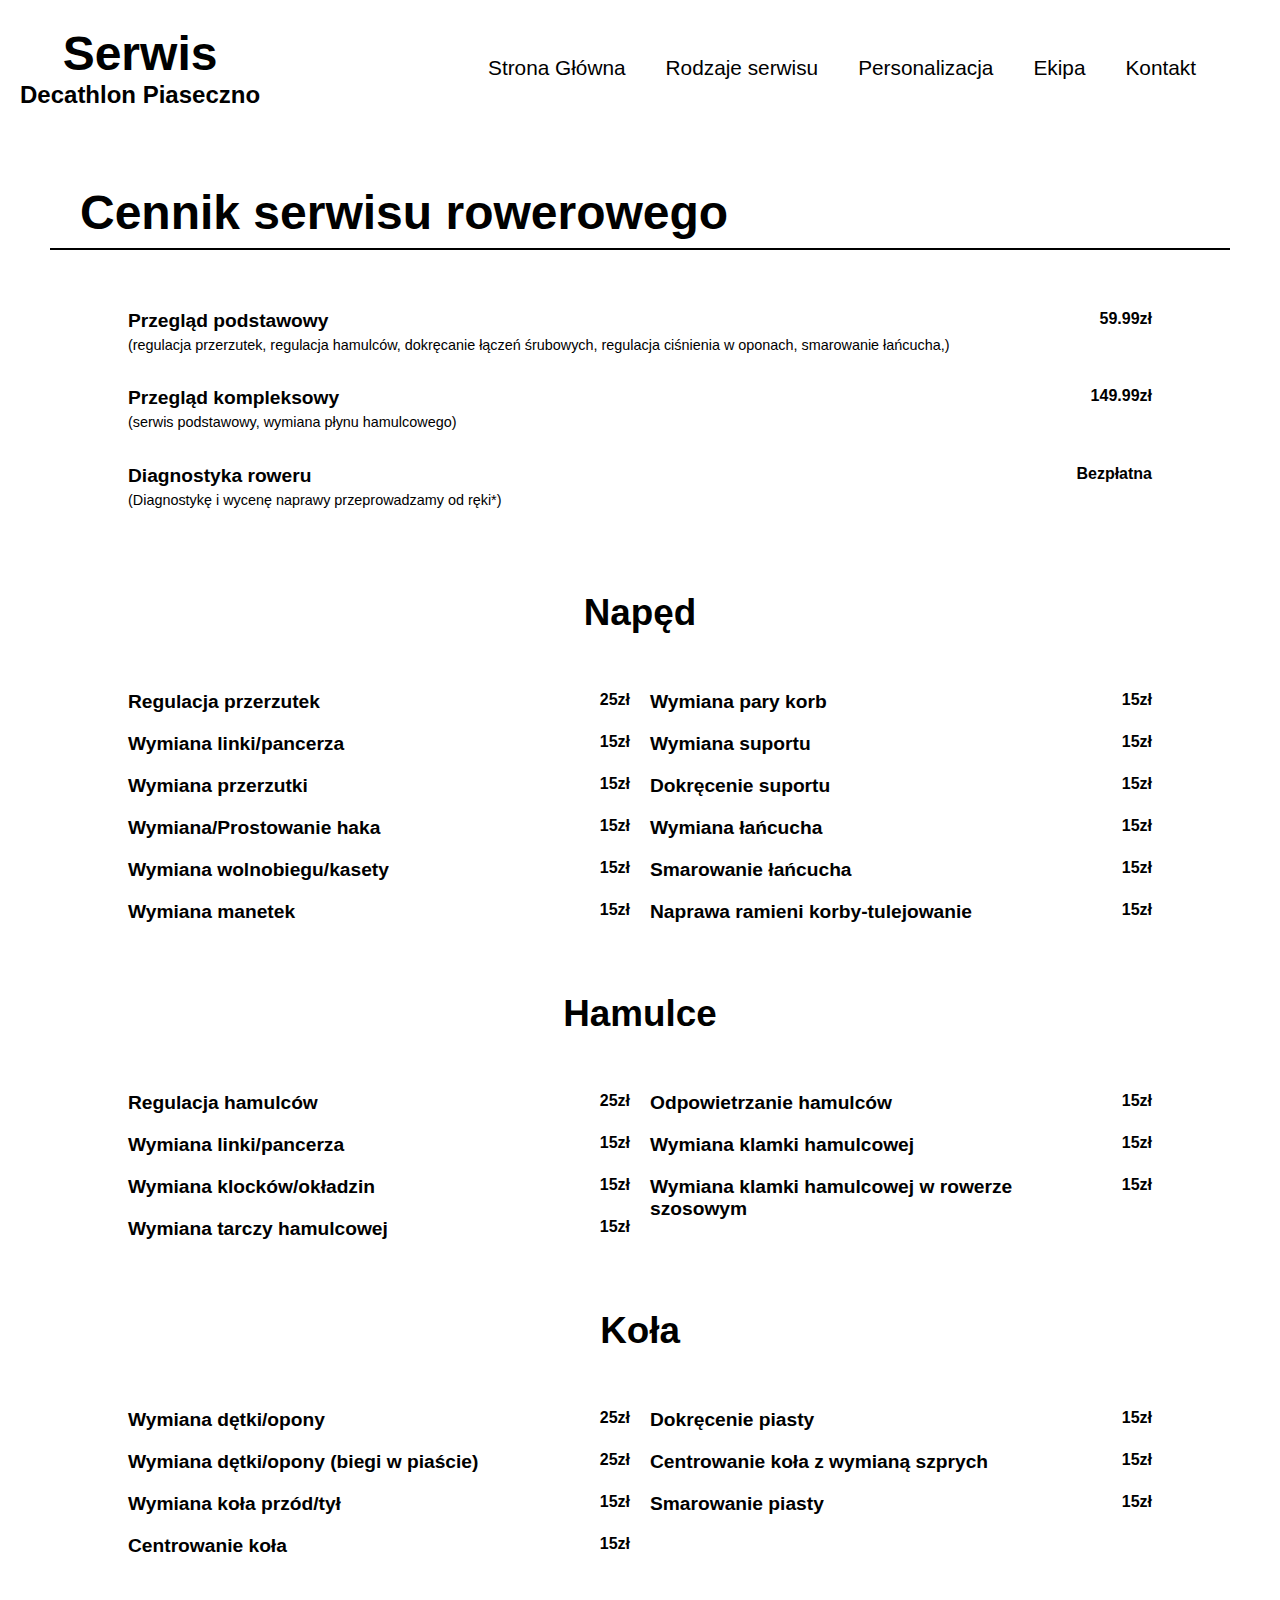
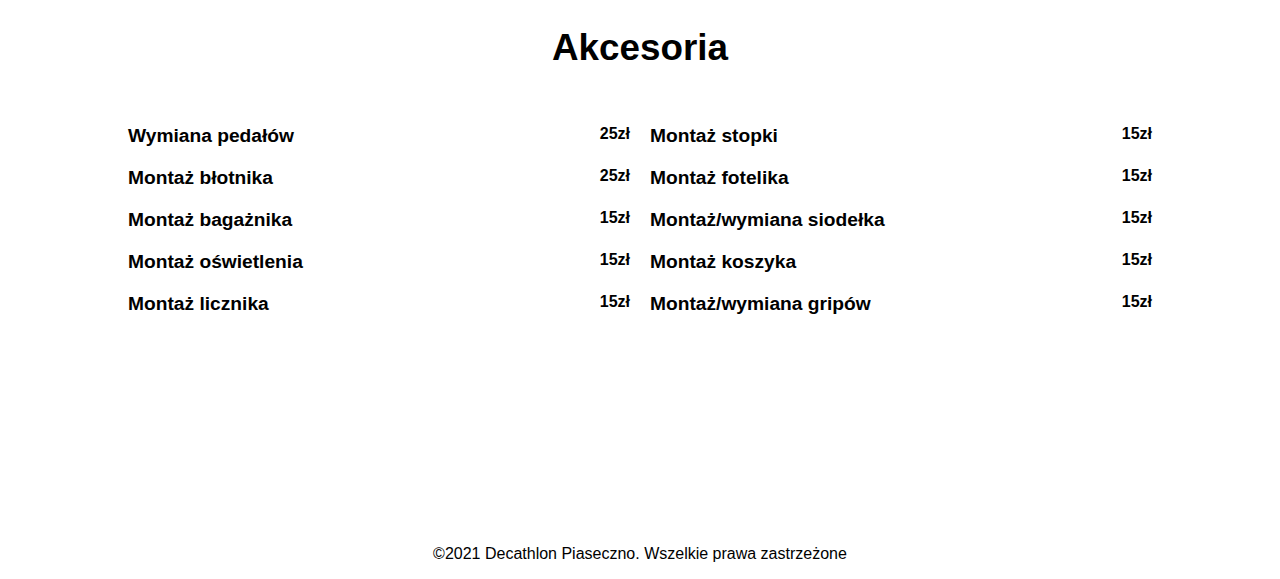
==== bikes.html @ 0e62ce03 "added link for main site in navigation" ====
<!DOCTYPE html>
<html lang="pl">

<head>
    <meta charset="UTF-8">
    <meta http-equiv="X-UA-Compatible" content="IE=edge">
    <meta name="viewport" content="width=device-width, initial-scale=1.0">
    <link rel="stylesheet" href="style/header.css">
    <link rel="stylesheet" href="style/price.css">
    <link rel="stylesheet" href="style/main.css">
    <link rel="stylesheet" href="style/footer.css">
    <script defer src="js/main.js"></script>

    <title>Serwis rowerowy</title>
</head>

<body>
    <main>
        <header class="header">
            <h1 class="header__title">
                <a class="title__link" href="index.html">
                    <span class="title__span">Serwis</span>
                    <span class="title__name">Decathlon Piaseczno</span>
                </a>
            </h1>
            <nav class="header__navigation">
                <ul class="navigation__list">
                    <li class="navigation__item">
                        <a class="navigation__itemLink" href="index.html">Strona Główna</a>
                    </li>
                    <li class="navigation__item">
                        <a class="navigation__itemLink navigation__itemLink--special" href="#">Rodzaje serwisu
                        </a>
                        <ul class="navigation__subcategories">
                            <li class="subcategories__item">
                                <a class="subcategories__item--link" href="bikes.html">rowery</a>
                            </li>
                            <li class="subcategories__item">
                                <a class="subcategories__item--link" href="#">hulajnogi</a>
                            </li>
                            <li class="subcategories__item">
                                <a class="subcategories__item--link" href="#">rakiety</a>
                            </li>
                            <li class="subcategories__item">
                                <a class="subcategories__item--link" href="#">turystyka</a>
                            </li>
                            <li class="subcategories__item">
                                <a class="subcategories__item--link" href="#">zima</a>
                            </li>
                        </ul>
                    </li>
                    <li class="navigation__item">
                        <a class="navigation__itemLink" href="#">Personalizacja</a>
                    </li>
                    <li class="navigation__item">
                        <a class="navigation__itemLink" href="#">Ekipa</a>
                    </li>
                    <li class="navigation__item">
                        <a class="navigation__itemLink" href="#contact">Kontakt</a>
                    </li>
                </ul>
            </nav>
        </header>
        <h2 class="prices__title">Cennik serwisu rowerowego</h2>
        <section class="prices">
            <div class="prices__category">
                <div class="prices__itemBox">
                    <p class="prices__item">Przegląd podstawowy </p>
                    <p class="prices__itemPrice">59.99zł</p>
                </div>
                <p class="prices__itemDescription">(regulacja przerzutek, regulacja hamulców, dokręcanie łączeń
                    śrubowych, regulacja ciśnienia w oponach, smarowanie łańcucha,)</p>
                <div class="prices__itemBox">
                    <p class="prices__item">Przegląd kompleksowy </p>
                    <p class="prices__itemPrice">149.99zł</p>
                </div>
                <p class="prices__itemDescription">(serwis podstawowy, wymiana płynu hamulcowego)</p>
                <div class="prices__itemBox">
                    <p class="prices__item">Diagnostyka roweru </p>
                    <p class="prices__itemPrice">Bezpłatna</p>
                </div>
                <p class="prices__itemDescription">(Diagnostykę i wycenę naprawy przeprowadzamy od ręki*)</p>
            </div>
            <div class="prices__category">
                <h3 class="prices__categoryTitle">Napęd</h3>
                <article class="prices__box prices__drive">
                    <div class="prices__driveLeft">
                        <div class="prices__itemBox">
                            <p class="prices__item">Regulacja przerzutek</p>
                            <p class="prices__itemPrice">25zł</p>
                        </div>
                        <div class="prices__itemBox">
                            <p class="prices__item">Wymiana linki/pancerza </p>
                            <p class="prices__itemPrice">15zł</p>
                        </div>
                        <div class="prices__itemBox">
                            <p class="prices__item">Wymiana przerzutki </p>
                            <p class="prices__itemPrice">15zł</p>
                        </div>
                        <div class="prices__itemBox">
                            <p class="prices__item">Wymiana/Prostowanie haka </p>
                            <p class="prices__itemPrice">15zł</p>
                        </div>
                        <div class="prices__itemBox">
                            <p class="prices__item">Wymiana wolnobiegu/kasety </p>
                            <p class="prices__itemPrice">15zł</p>
                        </div>
                        <div class="prices__itemBox">
                            <p class="prices__item">Wymiana manetek </p>
                            <p class="prices__itemPrice">15zł</p>
                        </div>
                    </div>

                    <div class="prices__driveLeft">
                        <div class="prices__itemBox">
                            <p class="prices__item">Wymiana pary korb </p>
                            <p class="prices__itemPrice">15zł</p>
                        </div>
                        <div class="prices__itemBox">
                            <p class="prices__item">Wymiana suportu </p>
                            <p class="prices__itemPrice">15zł</p>
                        </div>
                        <div class="prices__itemBox">
                            <p class="prices__item">Dokręcenie suportu </p>
                            <p class="prices__itemPrice">15zł</p>
                        </div>
                        <div class="prices__itemBox">
                            <p class="prices__item">Wymiana łańcucha </p>
                            <p class="prices__itemPrice">15zł</p>
                        </div>
                        <div class="prices__itemBox">
                            <p class="prices__item">Smarowanie łańcucha </p>
                            <p class="prices__itemPrice">15zł</p>
                        </div>
                        <div class="prices__itemBox">
                            <p class="prices__item">Naprawa ramieni korby-tulejowanie
                            </p>
                            <p class="prices__itemPrice">15zł</p>
                        </div>
                    </div>
                </article>
            </div>
            <div class="prices__category">
                <h3 class="prices__categoryTitle">Hamulce</h3>
                <article class="prices__box prices__brakes">
                    <div class="prices__driveLeft">
                        <div class="prices__itemBox">
                            <p class="prices__item">Regulacja hamulców</p>
                            <p class="prices__itemPrice">25zł</p>
                        </div>
                        <div class="prices__itemBox">
                            <p class="prices__item">Wymiana linki/pancerza </p>
                            <p class="prices__itemPrice">15zł</p>
                        </div>
                        <div class="prices__itemBox">
                            <p class="prices__item">Wymiana klocków/okładzin </p>
                            <p class="prices__itemPrice">15zł</p>
                        </div>
                        <div class="prices__itemBox">
                            <p class="prices__item">Wymiana tarczy hamulcowej </p>
                            <p class="prices__itemPrice">15zł</p>
                        </div>
                    </div>
                    <div class="prices__driveLeft">
                        <div class="prices__itemBox">
                            <p class="prices__item">Odpowietrzanie hamulców </p>
                            <p class="prices__itemPrice">15zł</p>
                        </div>
                        <div class="prices__itemBox">
                            <p class="prices__item">Wymiana klamki hamulcowej </p>
                            <p class="prices__itemPrice">15zł</p>
                        </div>
                        <div class="prices__itemBox">
                            <p class="prices__item">Wymiana klamki hamulcowej w rowerze szosowym </p>
                            <p class="prices__itemPrice">15zł</p>
                        </div>

                    </div>
                </article>
            </div>
            <div class="prices__category">
                <h3 class="prices__categoryTitle">Koła</h3>
                <article class="prices__box prices__wheels">
                    <div class="prices__driveLeft">
                        <div class="prices__itemBox">
                            <p class="prices__item">Wymiana dętki/opony</p>
                            <p class="prices__itemPrice">25zł</p>
                        </div>
                        <div class="prices__itemBox">
                            <p class="prices__item">Wymiana dętki/opony (biegi w piaście)</p>
                            <p class="prices__itemPrice">25zł</p>
                        </div>
                        <div class="prices__itemBox">
                            <p class="prices__item">Wymiana koła przód/tył </p>
                            <p class="prices__itemPrice">15zł</p>
                        </div>
                        <div class="prices__itemBox">
                            <p class="prices__item">Centrowanie koła </p>
                            <p class="prices__itemPrice">15zł</p>
                        </div>
                    </div>

                    <div class="prices__driveLeft">
                        <div class="prices__itemBox">
                            <p class="prices__item">Dokręcenie piasty </p>
                            <p class="prices__itemPrice">15zł</p>
                        </div>
                        <div class="prices__itemBox">
                            <p class="prices__item">Centrowanie koła z wymianą szprych </p>
                            <p class="prices__itemPrice">15zł</p>
                        </div>
                        <div class="prices__itemBox">
                            <p class="prices__item">Smarowanie piasty </p>
                            <p class="prices__itemPrice">15zł</p>
                        </div>
                    </div>
                </article>
                </div>
                <div class="prices__category">
                    <h3 class="prices__categoryTitle">Akcesoria</h3>
                    <article class="prices__box prices__accesories">
                        <div class="prices__driveLeft">
                            <div class="prices__itemBox">
                                <p class="prices__item">Wymiana pedałów</p>
                                <p class="prices__itemPrice">25zł</p>
                            </div>
                            <div class="prices__itemBox">
                                <p class="prices__item">Montaż błotnika</p>
                                <p class="prices__itemPrice">25zł</p>
                            </div>
                            <div class="prices__itemBox">
                                <p class="prices__item">Montaż bagażnika </p>
                                <p class="prices__itemPrice">15zł</p>
                            </div>
                            <div class="prices__itemBox">
                                <p class="prices__item">Montaż oświetlenia </p>
                                <p class="prices__itemPrice">15zł</p>
                            </div>
                            <div class="prices__itemBox">
                                <p class="prices__item">Montaż licznika </p>
                                <p class="prices__itemPrice">15zł</p>
                            </div>
                        </div>
                        <div class="prices__driveLeft">
                            <div class="prices__itemBox">
                                <p class="prices__item">Montaż stopki </p>
                                <p class="prices__itemPrice">15zł</p>
                            </div>
                            <div class="prices__itemBox">
                                <p class="prices__item">Montaż fotelika </p>
                                <p class="prices__itemPrice">15zł</p>
                            </div>
                            <div class="prices__itemBox">
                                <p class="prices__item">Montaż/wymiana siodełka </p>
                                <p class="prices__itemPrice">15zł</p>
                            </div>
                            <div class="prices__itemBox">
                                <p class="prices__item">Montaż koszyka </p>
                                <p class="prices__itemPrice">15zł</p>
                            </div>
                            <div class="prices__itemBox">
                                <p class="prices__item">Montaż/wymiana gripów </p>
                                <p class="prices__itemPrice">15zł</p>
                            </div>
                        </div>
                    </article>
                </div>
                <div class="prices__category">
                    <h3 class="prices__categoryTitle"></h3>
                </div>
                <div class="prices__category">
                    <h3 class="prices__categoryTitle"></h3>
                </div>
        </section>
        <footer class="footer">
            <p class="footer__paragraph">&copy;2021 Decathlon Piaseczno. Wszelkie prawa zastrzeżone</p>
        </footer>
    </main>
</body>

</html>
---- style/header.css ----
.header {
    display: flex;
    justify-content: space-between;
    height: 15vh;
}

.title__link {
    text-align: center;
    text-decoration: none;
    color: black;
    display: flex;
    flex-direction: column;
}

.title__span {
    font-size: 3rem;
}

.title__name {
    font-size: 1.5rem;
}
.header__title {
    display: flex;
    align-items: center;
    margin-left: 20px;
    flex-basis: 30%;
}

.header__navigation {
    margin-right: 5%;
    display: flex;
}

.navigation__list {
    display: flex;
    justify-content: space-between;
    align-items: center;
    padding-left: 0;
    margin: 0;
}

.navigation__item {
    padding: 10px;
    list-style: none;
}

.navigation__itemLink {
    text-decoration: none;
    color: #000;
    font-size: 1.3rem;
    padding: 10px;
    transition: color .2s linear;
}

.navigation__itemLink:hover {
    color: #007DBC;
}

.navigation__subcategories {
    position: absolute;
    display: none;
    z-index: 2;
    background-color: #fff;
    list-style: none;
    padding-left: 0px;
}
.subcategories__item--link {
    color: #000;
    text-decoration: none;
    display: block;
    padding: 10px 30px 10px 20px;
    width: 100%;
}
.navigation__subcategories--show {
    display: block;
}
.subcategories__item:hover .subcategories__item--link{
    background-color: #007DBC;
    color: #fff;
    transition: .2s linear;
    cursor: pointer;
}

.subcategories__item {
    transition: .2s linear;
}
---- style/price.css ----
.prices {
    max-width: 80%;
    margin: auto;
}
.prices__title {
    font-size: 3rem;
    margin: 50px;
    position: relative;
    padding-left: 30px;
}

.prices__title::after {
    content: "";
    position: absolute;
    bottom: -10px;
    left: 0;
    width: 100%;
    height: 2px;
    background-color: #000;
}

.prices__category {
    display: flex;
    flex-direction: column;
}
.prices__categoryTitle {
    font-size: 2.3rem;
    text-align: center;
}

.prices__itemBox {
    display: flex;
    justify-content: space-between;
    margin-top: 20px;
    gap: 10px;
}

.prices__item {
    font-size: 1.2rem;
    margin: 0;
    font-weight: bold;
}

.prices__itemDescription {
    font-size: 0.9rem;
    margin-top: 5px;
}
.prices__itemPrice {
    margin: 0;
    font-weight: bold;
}

.prices__box {
    display: flex;
    justify-content: space-between;
    gap: 20px;
}

.prices__driveLeft {
    flex-basis: 50%;
}

.prices__categoryTitle {
    margin-top: 70px;
}
---- style/main.css ----
*, *::after, *::before {
    box-sizing: border-box;
}
body {
    margin: 0;
    padding: 0;
    font-size: 16px;
    font-family: 'Roboto', sans-serif;
}
---- style/footer.css ----
.footer__paragraph {
    width: 100%;
    text-align: center;
}
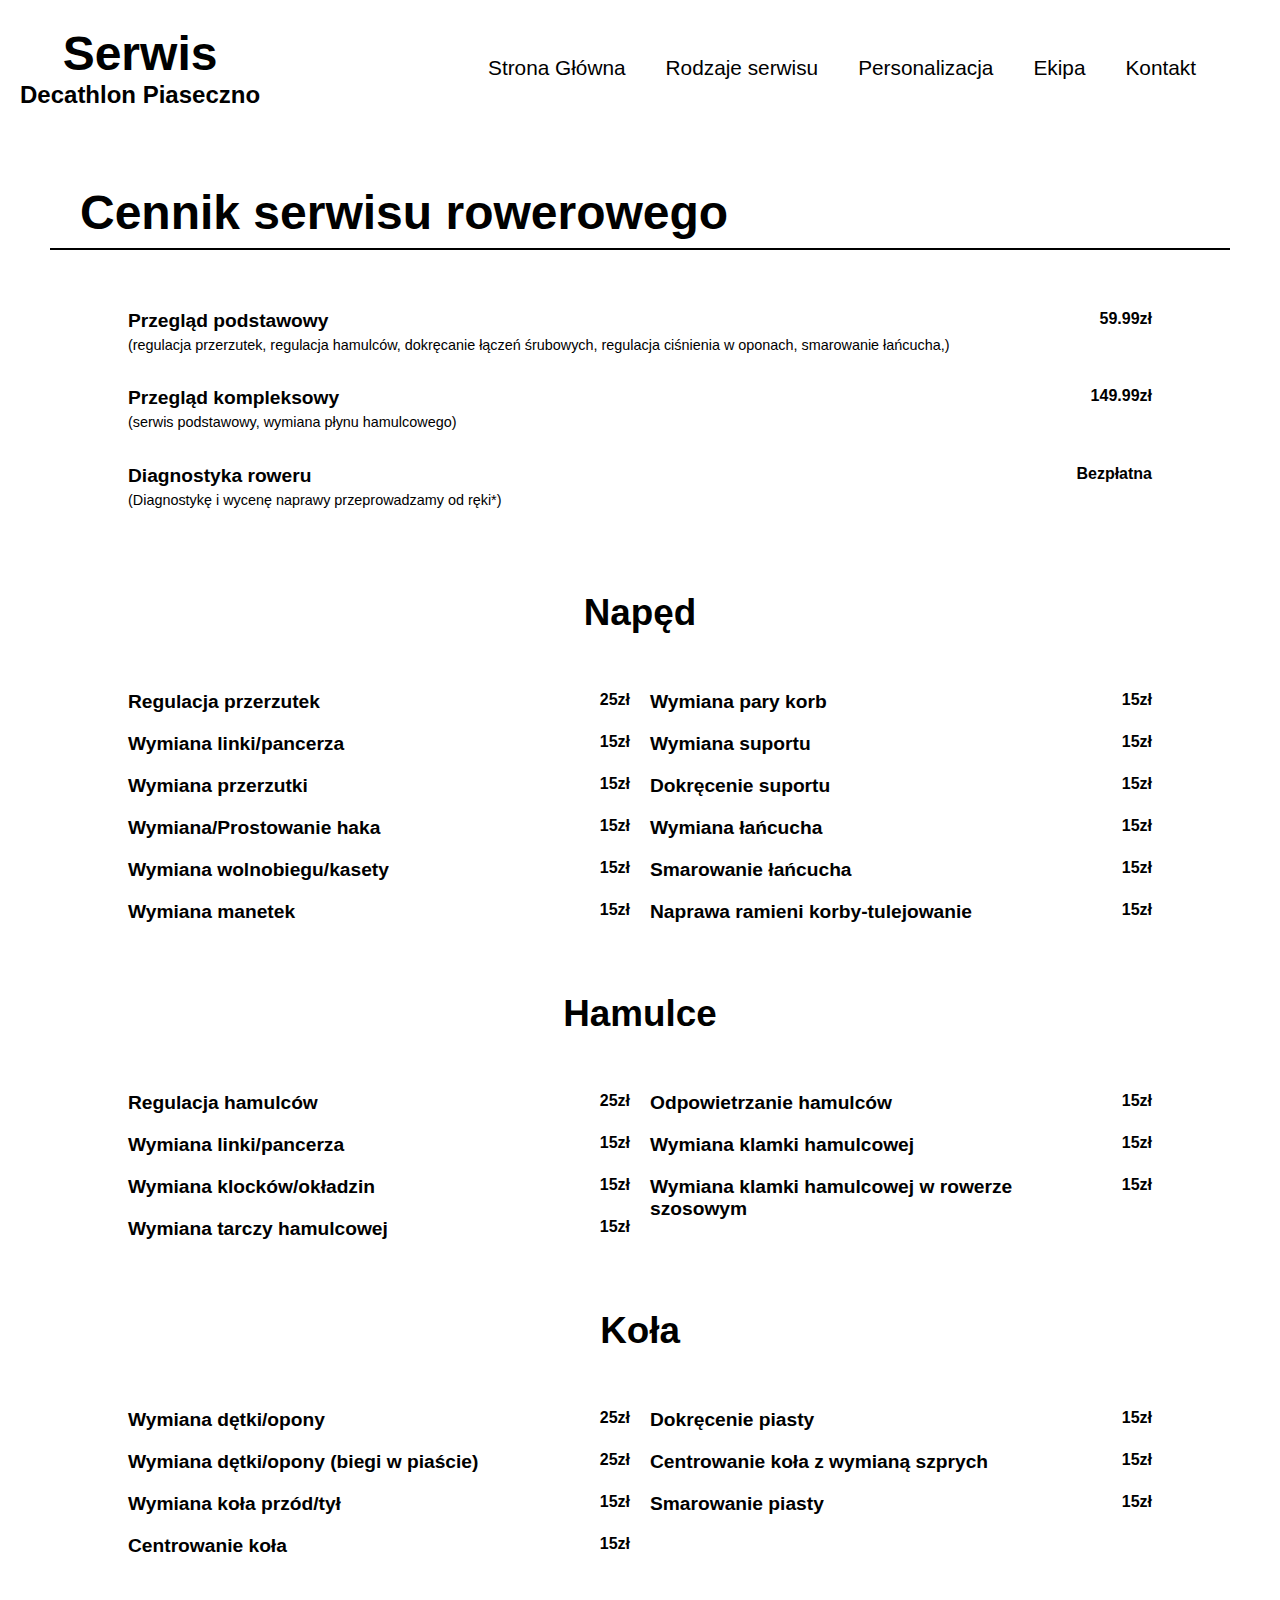
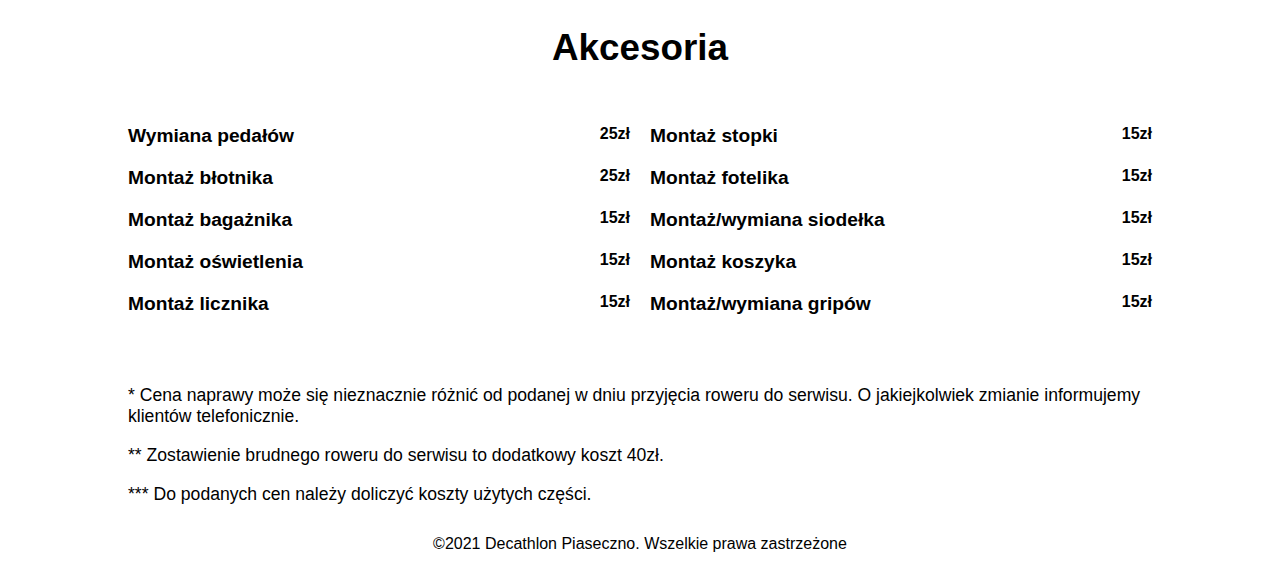
==== commit b5972c14: "added section cancellations and styles for those" ====
--- a/bikes.html
+++ b/bikes.html
@@ -9,6 +9,7 @@
     <link rel="stylesheet" href="style/price.css">
     <link rel="stylesheet" href="style/main.css">
     <link rel="stylesheet" href="style/footer.css">
+    <link rel="stylesheet" href="style/cancellations.css">
     <script defer src="js/main.js"></script>
 
     <title>Serwis rowerowy</title>
@@ -265,12 +266,17 @@
                         </div>
                     </article>
                 </div>
+                <!-- <div class="prices__category">
+                    <h3 class="prices__categoryTitle"></h3>
+                </div>
                 <div class="prices__category">
                     <h3 class="prices__categoryTitle"></h3>
-                </div>
-                <div class="prices__category">
-                    <h3 class="prices__categoryTitle"></h3>
-                </div>
+                </div> -->
+        </section>
+        <section class="cancellations">
+            <p class="cancellations__paragraph">* Cena naprawy może się nieznacznie różnić od podanej w dniu przyjęcia roweru do serwisu. O jakiejkolwiek zmianie informujemy klientów telefonicznie. </p>
+            <p class="cancellations__paragraph">** Zostawienie brudnego roweru do serwisu to dodatkowy koszt 40zł.</p>
+            <p class="cancellations__paragraph">*** Do podanych cen należy doliczyć koszty użytych części.</p>
         </section>
         <footer class="footer">
             <p class="footer__paragraph">&copy;2021 Decathlon Piaseczno. Wszelkie prawa zastrzeżone</p>
--- a/style/cancellations.css
+++ b/style/cancellations.css
@@ -0,0 +1,5 @@
+.cancellations {
+    width: 80%;
+    margin: 70px auto 30px auto;
+    font-size: 1.1rem;
+}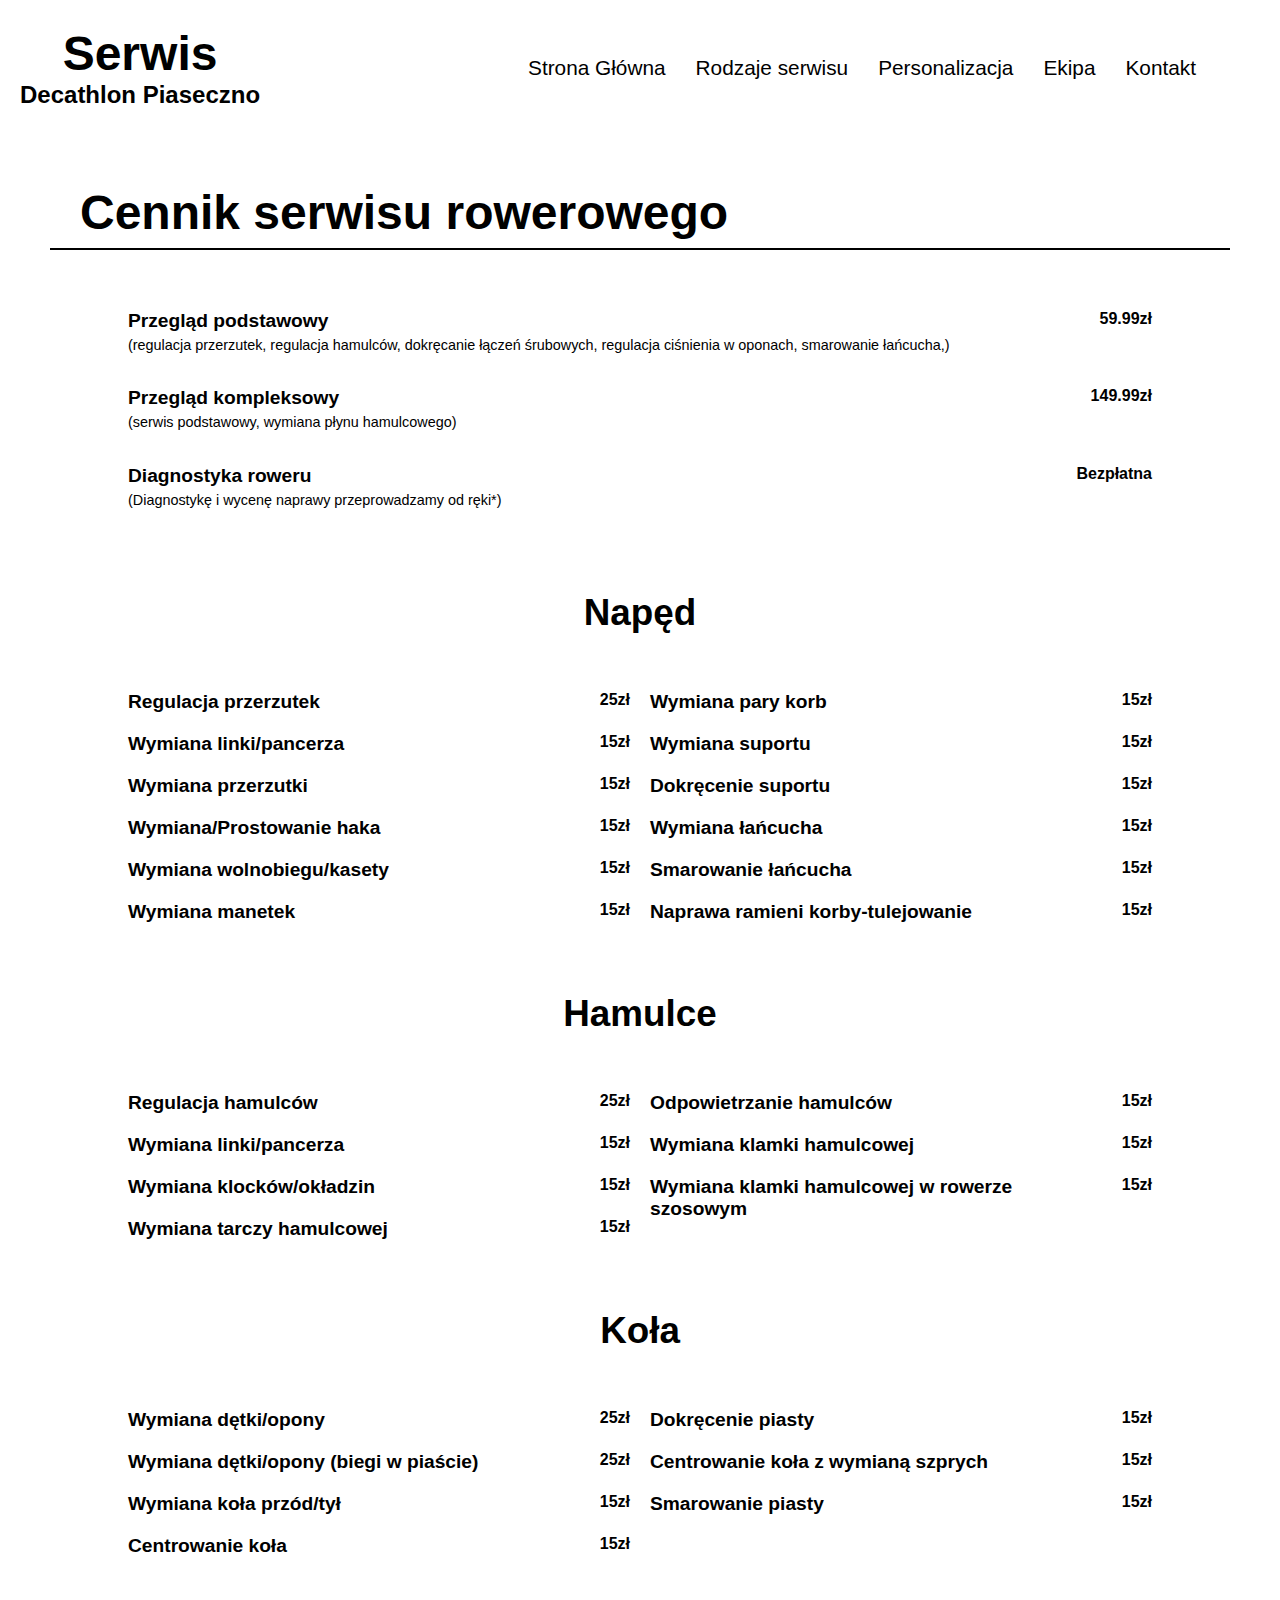
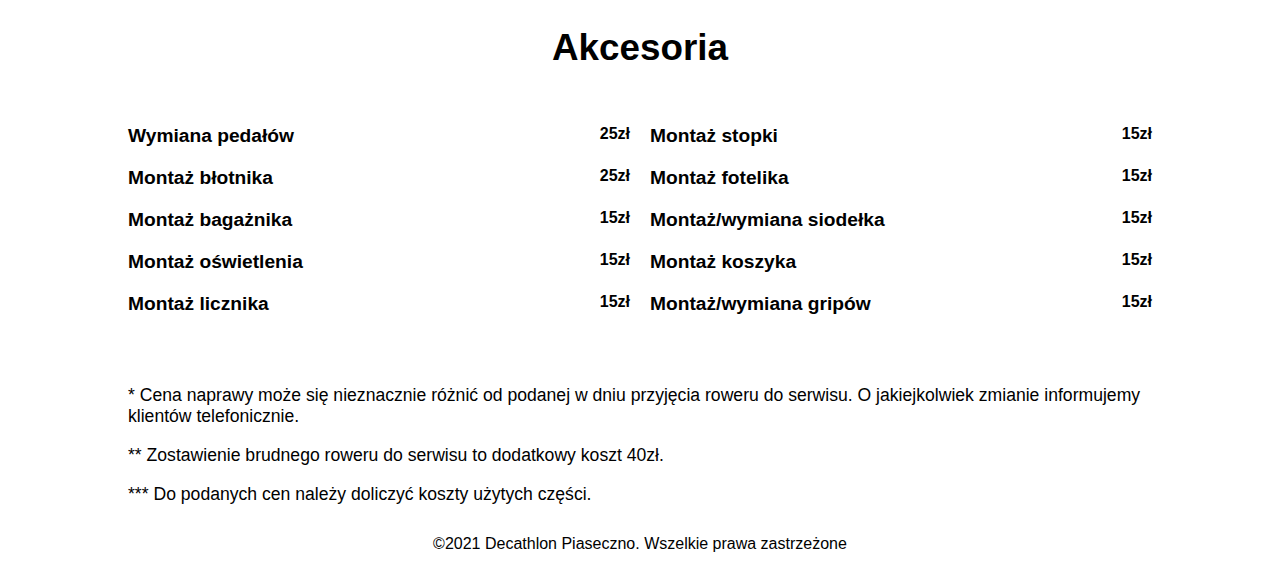
==== commit d74ea4ee: "added link for scooters in naviagtion in all pages" ====
--- a/bikes.html
+++ b/bikes.html
@@ -37,7 +37,10 @@
                                 <a class="subcategories__item--link" href="bikes.html">rowery</a>
                             </li>
                             <li class="subcategories__item">
-                                <a class="subcategories__item--link" href="#">hulajnogi</a>
+                                <a class="subcategories__item--link" href="winter.html">zima</a>
+                            </li>
+                            <li class="subcategories__item">
+                                <a class="subcategories__item--link" href="scooter.html">hulajnogi</a>
                             </li>
                             <li class="subcategories__item">
                                 <a class="subcategories__item--link" href="#">rakiety</a>
@@ -45,9 +48,7 @@
                             <li class="subcategories__item">
                                 <a class="subcategories__item--link" href="#">turystyka</a>
                             </li>
-                            <li class="subcategories__item">
-                                <a class="subcategories__item--link" href="#">zima</a>
-                            </li>
+                            
                         </ul>
                     </li>
                     <li class="navigation__item">
--- a/style/header.css
+++ b/style/header.css
@@ -49,6 +49,7 @@
     color: #000;
     font-size: 1.3rem;
     padding: 10px;
+    padding-left: 0px;
     transition: color .2s linear;
 }
 
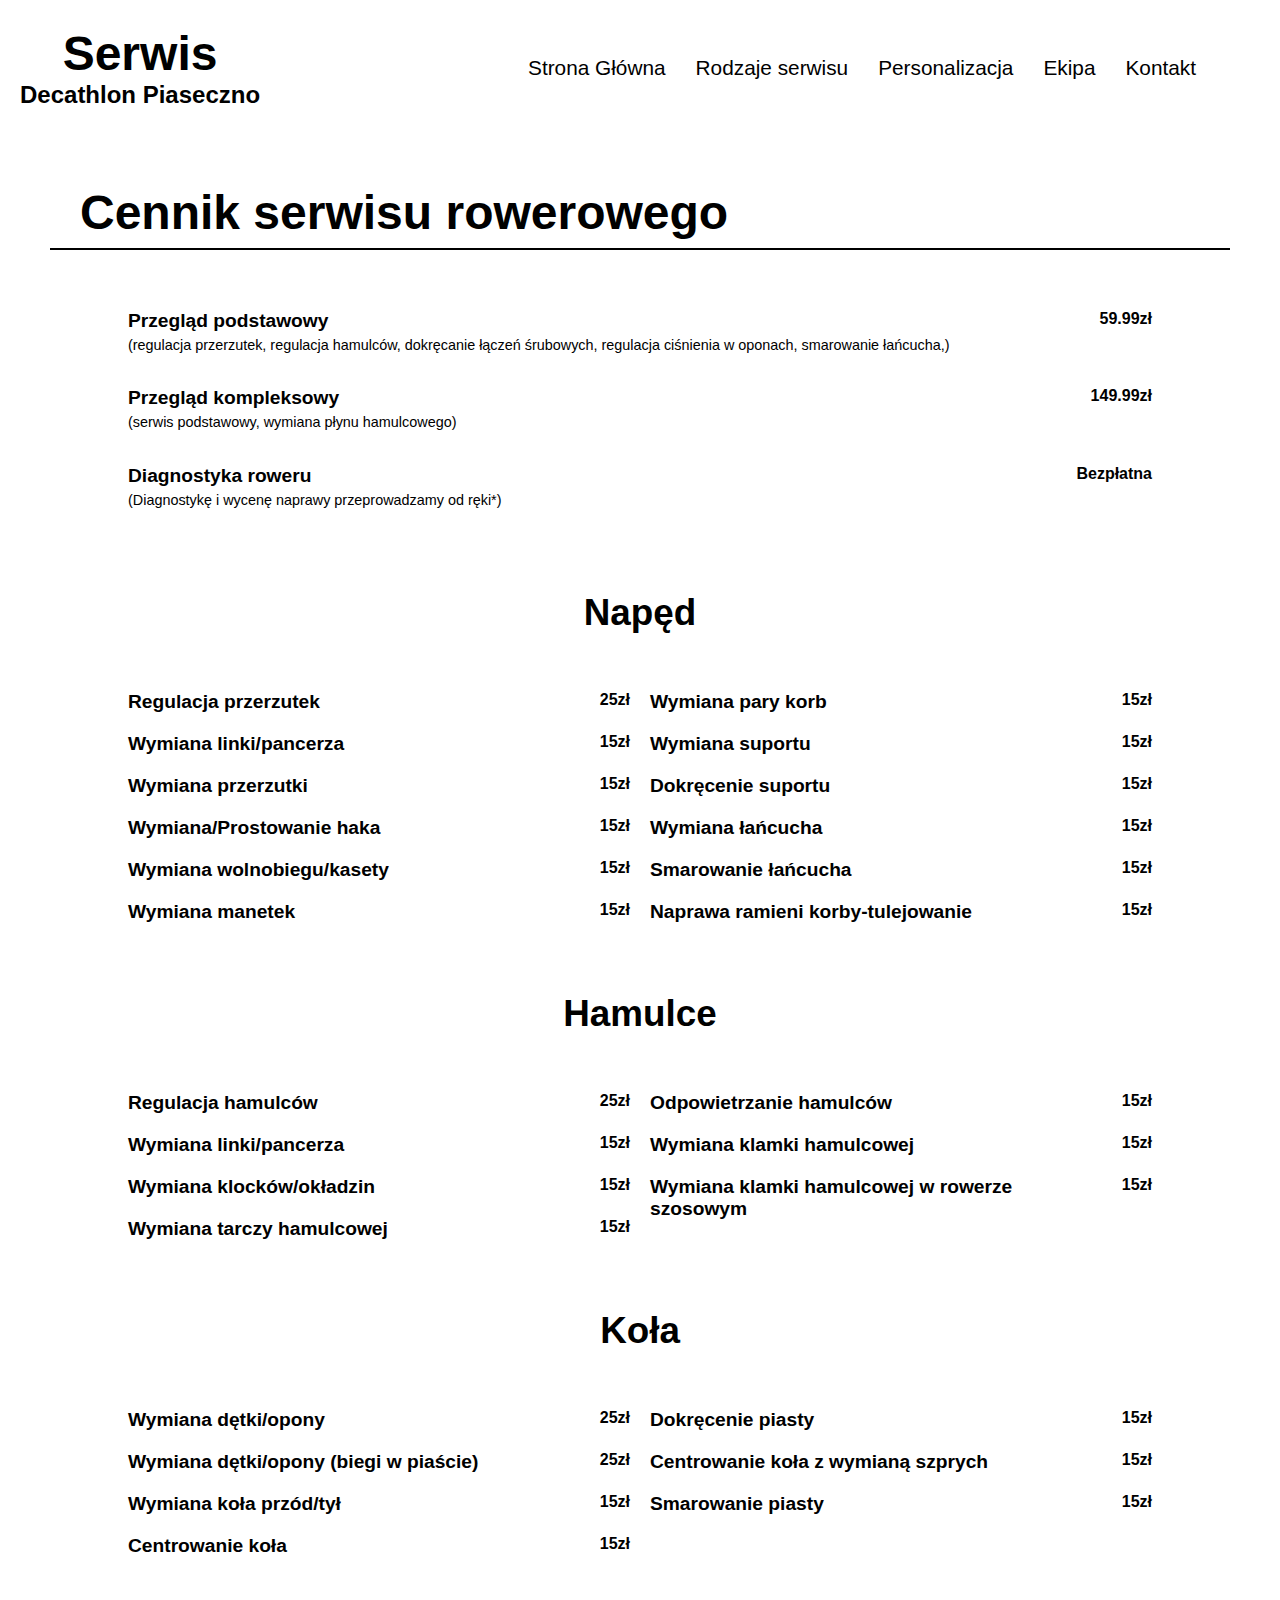
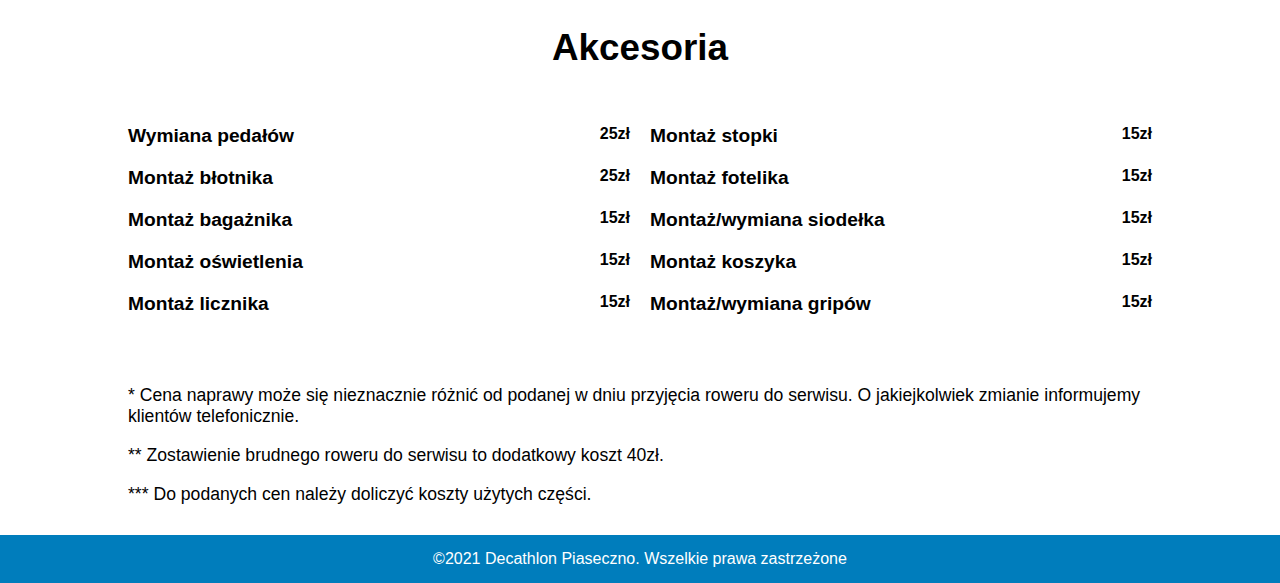
==== commit 2941aff5: "changed name class. prices__drivesLeft on prices__boxLeft and right" ====
--- a/bikes.html
+++ b/bikes.html
@@ -43,22 +43,22 @@
                                 <a class="subcategories__item--link" href="scooter.html">hulajnogi</a>
                             </li>
                             <li class="subcategories__item">
-                                <a class="subcategories__item--link" href="#">rakiety</a>
-                            </li>
-                            <li class="subcategories__item">
-                                <a class="subcategories__item--link" href="#">turystyka</a>
+                                <a class="subcategories__item--link" href="rackets.html">rakiety</a>
+                            </li>
+                            <li class="subcategories__item">
+                                <a class="subcategories__item--link" href="camping.html">turystyka</a>
                             </li>
                             
                         </ul>
                     </li>
                     <li class="navigation__item">
-                        <a class="navigation__itemLink" href="#">Personalizacja</a>
-                    </li>
-                    <li class="navigation__item">
-                        <a class="navigation__itemLink" href="#">Ekipa</a>
-                    </li>
-                    <li class="navigation__item">
-                        <a class="navigation__itemLink" href="#contact">Kontakt</a>
+                        <a class="navigation__itemLink" href="perso.html">Personalizacja</a>
+                    </li>
+                    <li class="navigation__item">
+                        <a class="navigation__itemLink" href="people.html">Ekipa</a>
+                    </li>
+                    <li class="navigation__item">
+                        <a class="navigation__itemLink" href="index.html#contact">Kontakt</a>
                     </li>
                 </ul>
             </nav>
@@ -86,7 +86,7 @@
             <div class="prices__category">
                 <h3 class="prices__categoryTitle">Napęd</h3>
                 <article class="prices__box prices__drive">
-                    <div class="prices__driveLeft">
+                    <div class="prices__boxLeft">
                         <div class="prices__itemBox">
                             <p class="prices__item">Regulacja przerzutek</p>
                             <p class="prices__itemPrice">25zł</p>
@@ -113,7 +113,7 @@
                         </div>
                     </div>
 
-                    <div class="prices__driveLeft">
+                    <div class="prices__boxRight">
                         <div class="prices__itemBox">
                             <p class="prices__item">Wymiana pary korb </p>
                             <p class="prices__itemPrice">15zł</p>
@@ -145,7 +145,7 @@
             <div class="prices__category">
                 <h3 class="prices__categoryTitle">Hamulce</h3>
                 <article class="prices__box prices__brakes">
-                    <div class="prices__driveLeft">
+                    <div class="prices__boxLeft">
                         <div class="prices__itemBox">
                             <p class="prices__item">Regulacja hamulców</p>
                             <p class="prices__itemPrice">25zł</p>
@@ -163,7 +163,7 @@
                             <p class="prices__itemPrice">15zł</p>
                         </div>
                     </div>
-                    <div class="prices__driveLeft">
+                    <div class="prices__boxRight">
                         <div class="prices__itemBox">
                             <p class="prices__item">Odpowietrzanie hamulców </p>
                             <p class="prices__itemPrice">15zł</p>
@@ -183,7 +183,7 @@
             <div class="prices__category">
                 <h3 class="prices__categoryTitle">Koła</h3>
                 <article class="prices__box prices__wheels">
-                    <div class="prices__driveLeft">
+                    <div class="prices__boxLeft">
                         <div class="prices__itemBox">
                             <p class="prices__item">Wymiana dętki/opony</p>
                             <p class="prices__itemPrice">25zł</p>
@@ -202,7 +202,7 @@
                         </div>
                     </div>
 
-                    <div class="prices__driveLeft">
+                    <div class="prices__boxRight">
                         <div class="prices__itemBox">
                             <p class="prices__item">Dokręcenie piasty </p>
                             <p class="prices__itemPrice">15zł</p>
@@ -221,7 +221,7 @@
                 <div class="prices__category">
                     <h3 class="prices__categoryTitle">Akcesoria</h3>
                     <article class="prices__box prices__accesories">
-                        <div class="prices__driveLeft">
+                        <div class="prices__boxLeft">
                             <div class="prices__itemBox">
                                 <p class="prices__item">Wymiana pedałów</p>
                                 <p class="prices__itemPrice">25zł</p>
@@ -243,7 +243,7 @@
                                 <p class="prices__itemPrice">15zł</p>
                             </div>
                         </div>
-                        <div class="prices__driveLeft">
+                        <div class="prices__boxRight">
                             <div class="prices__itemBox">
                                 <p class="prices__item">Montaż stopki </p>
                                 <p class="prices__itemPrice">15zł</p>
--- a/style/header.css
+++ b/style/header.css
@@ -2,6 +2,10 @@
     display: flex;
     justify-content: space-between;
     height: 15vh;
+    position: sticky;
+    top: 0;
+    background-color: #fff;
+    z-index: 99;
 }
 
 .title__link {
--- a/style/price.css
+++ b/style/price.css
@@ -56,7 +56,10 @@
     gap: 20px;
 }
 
-.prices__driveLeft {
+.prices__boxLeft {
+    flex-basis: 50%;
+}
+.prices__boxRight {
     flex-basis: 50%;
 }
 
--- a/style/footer.css
+++ b/style/footer.css
@@ -1,4 +1,14 @@
+.footer {
+    background-color: #007DBC;
+    padding: 15px 0;
+}
+
 .footer__paragraph {
     width: 100%;
+    color: #fff;
     text-align: center;
+    margin: 0;
+}
+.footer-special {
+    margin-top: 70px;
 }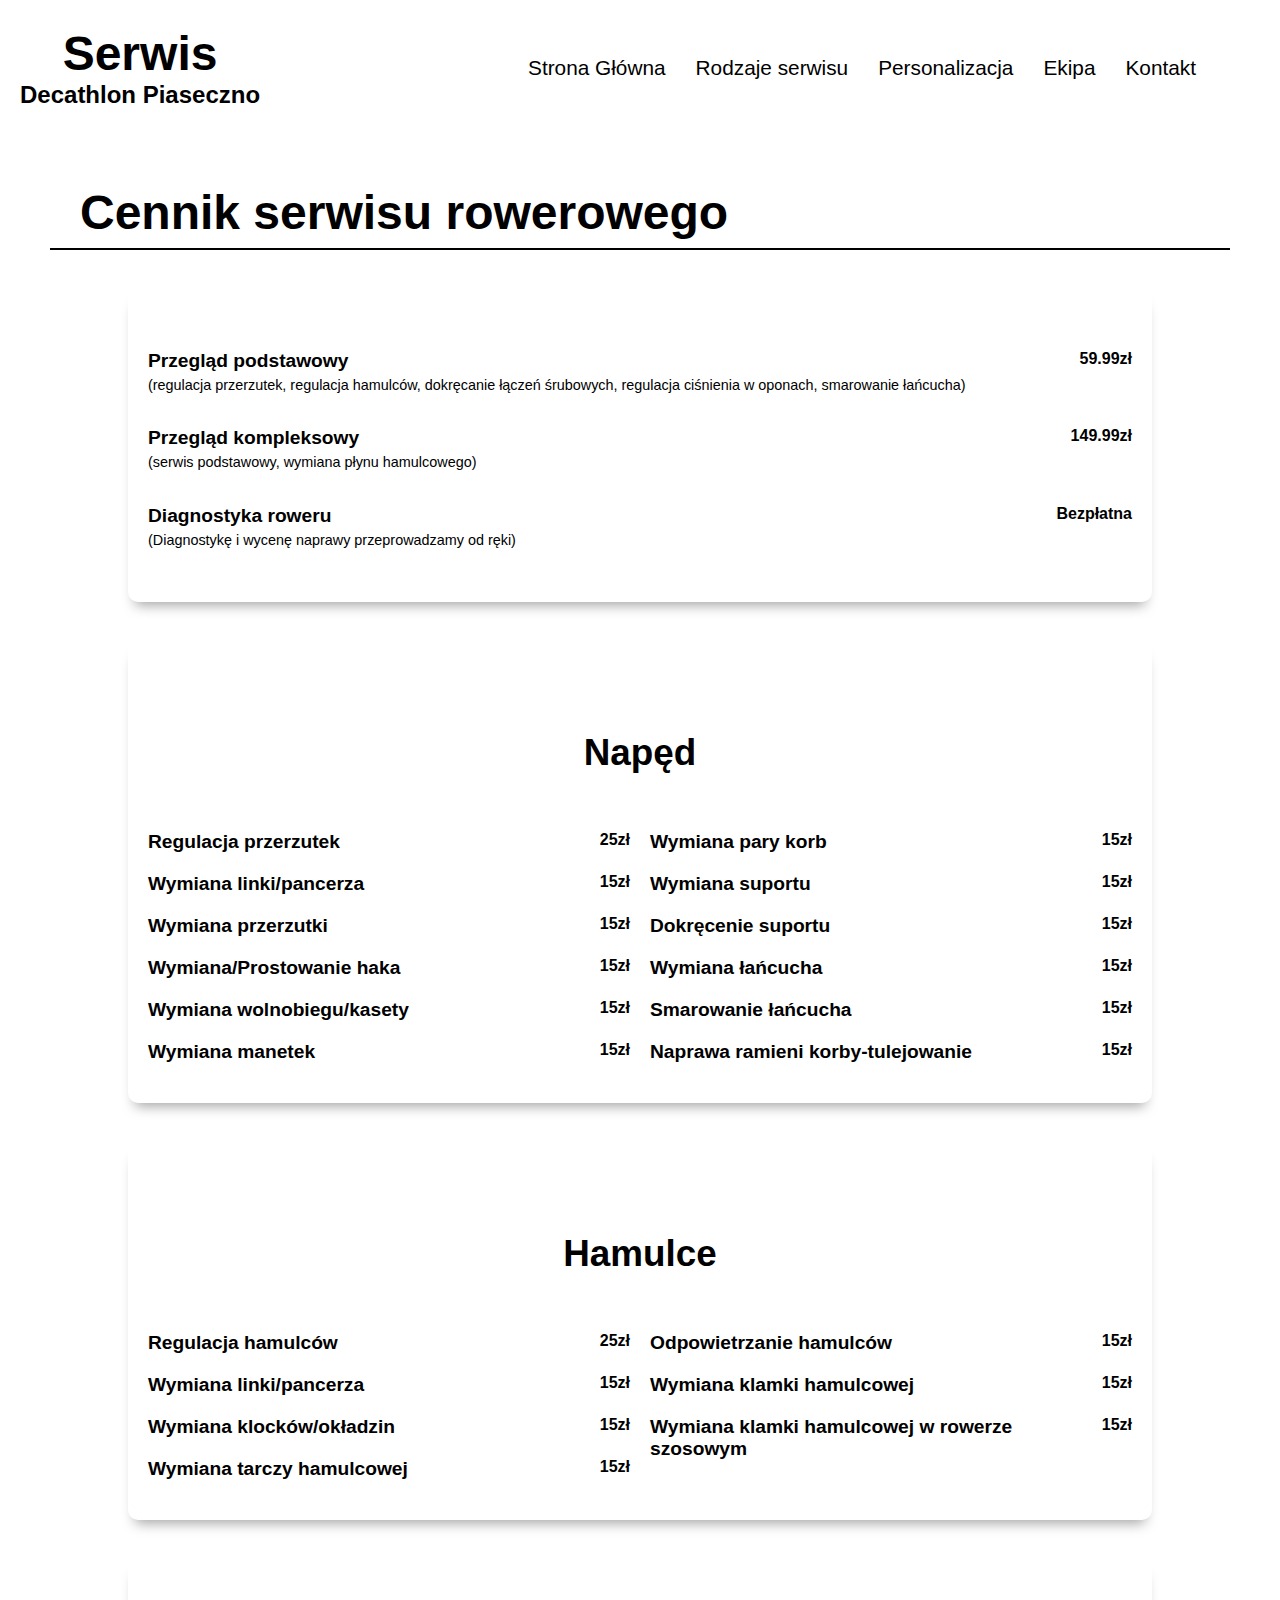
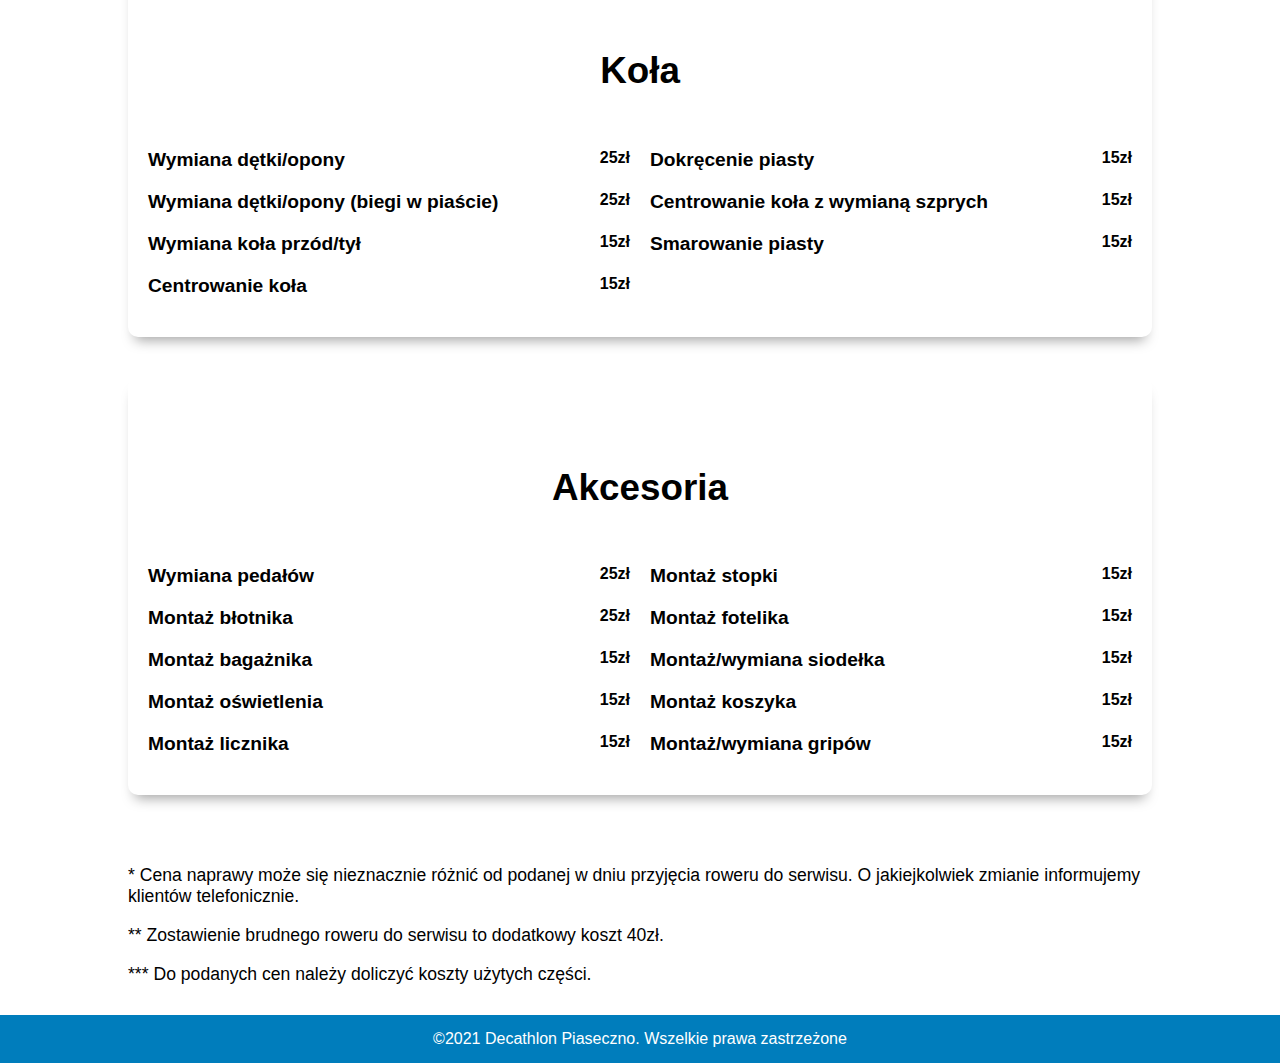
==== commit 0fcac995: "deleted unnecessary characters" ====
--- a/bikes.html
+++ b/bikes.html
@@ -71,7 +71,7 @@
                     <p class="prices__itemPrice">59.99zł</p>
                 </div>
                 <p class="prices__itemDescription">(regulacja przerzutek, regulacja hamulców, dokręcanie łączeń
-                    śrubowych, regulacja ciśnienia w oponach, smarowanie łańcucha,)</p>
+                    śrubowych, regulacja ciśnienia w oponach, smarowanie łańcucha)</p>
                 <div class="prices__itemBox">
                     <p class="prices__item">Przegląd kompleksowy </p>
                     <p class="prices__itemPrice">149.99zł</p>
@@ -81,7 +81,7 @@
                     <p class="prices__item">Diagnostyka roweru </p>
                     <p class="prices__itemPrice">Bezpłatna</p>
                 </div>
-                <p class="prices__itemDescription">(Diagnostykę i wycenę naprawy przeprowadzamy od ręki*)</p>
+                <p class="prices__itemDescription">(Diagnostykę i wycenę naprawy przeprowadzamy od ręki)</p>
             </div>
             <div class="prices__category">
                 <h3 class="prices__categoryTitle">Napęd</h3>
--- a/style/price.css
+++ b/style/price.css
@@ -2,6 +2,7 @@
     max-width: 80%;
     margin: auto;
 }
+
 .prices__title {
     font-size: 3rem;
     margin: 50px;
@@ -22,10 +23,18 @@
 .prices__category {
     display: flex;
     flex-direction: column;
+    /* border: 1px solid rgb(196, 190, 190); */
+    border-radius: 10px;
+    -webkit-box-shadow: 0px 10px 13px -7px #a1a1a1, 5px 5px 15px 5px rgba(0, 0, 0, 0);
+    box-shadow: 0px 10px 13px -7px #a1a1a1, 5px 5px 15px 5px rgba(0, 0, 0, 0);
+    margin-bottom: 40px;
+    padding: 40px 20px;
 }
+
 .prices__categoryTitle {
     font-size: 2.3rem;
     text-align: center;
+    margin-top: 50px;
 }
 
 .prices__itemBox {
@@ -45,6 +54,7 @@
     font-size: 0.9rem;
     margin-top: 5px;
 }
+
 .prices__itemPrice {
     margin: 0;
     font-weight: bold;
@@ -59,10 +69,12 @@
 .prices__boxLeft {
     flex-basis: 50%;
 }
+
 .prices__boxRight {
     flex-basis: 50%;
 }
 
-.prices__categoryTitle {
-    margin-top: 70px;
+.prices__itemDescription--special {
+    font-size: 1.2rem;
+    font-weight: bold;
 }--- a/style/footer.css
+++ b/style/footer.css
@@ -1,6 +1,7 @@
 .footer {
     background-color: #007DBC;
     padding: 15px 0;
+    
 }
 
 .footer__paragraph {
@@ -11,4 +12,10 @@
 }
 .footer-special {
     margin-top: 70px;
+}
+.footer-unique {
+    margin-top: 70px;
+    position: absolute;
+    bottom: 0;
+    width: 100%
 }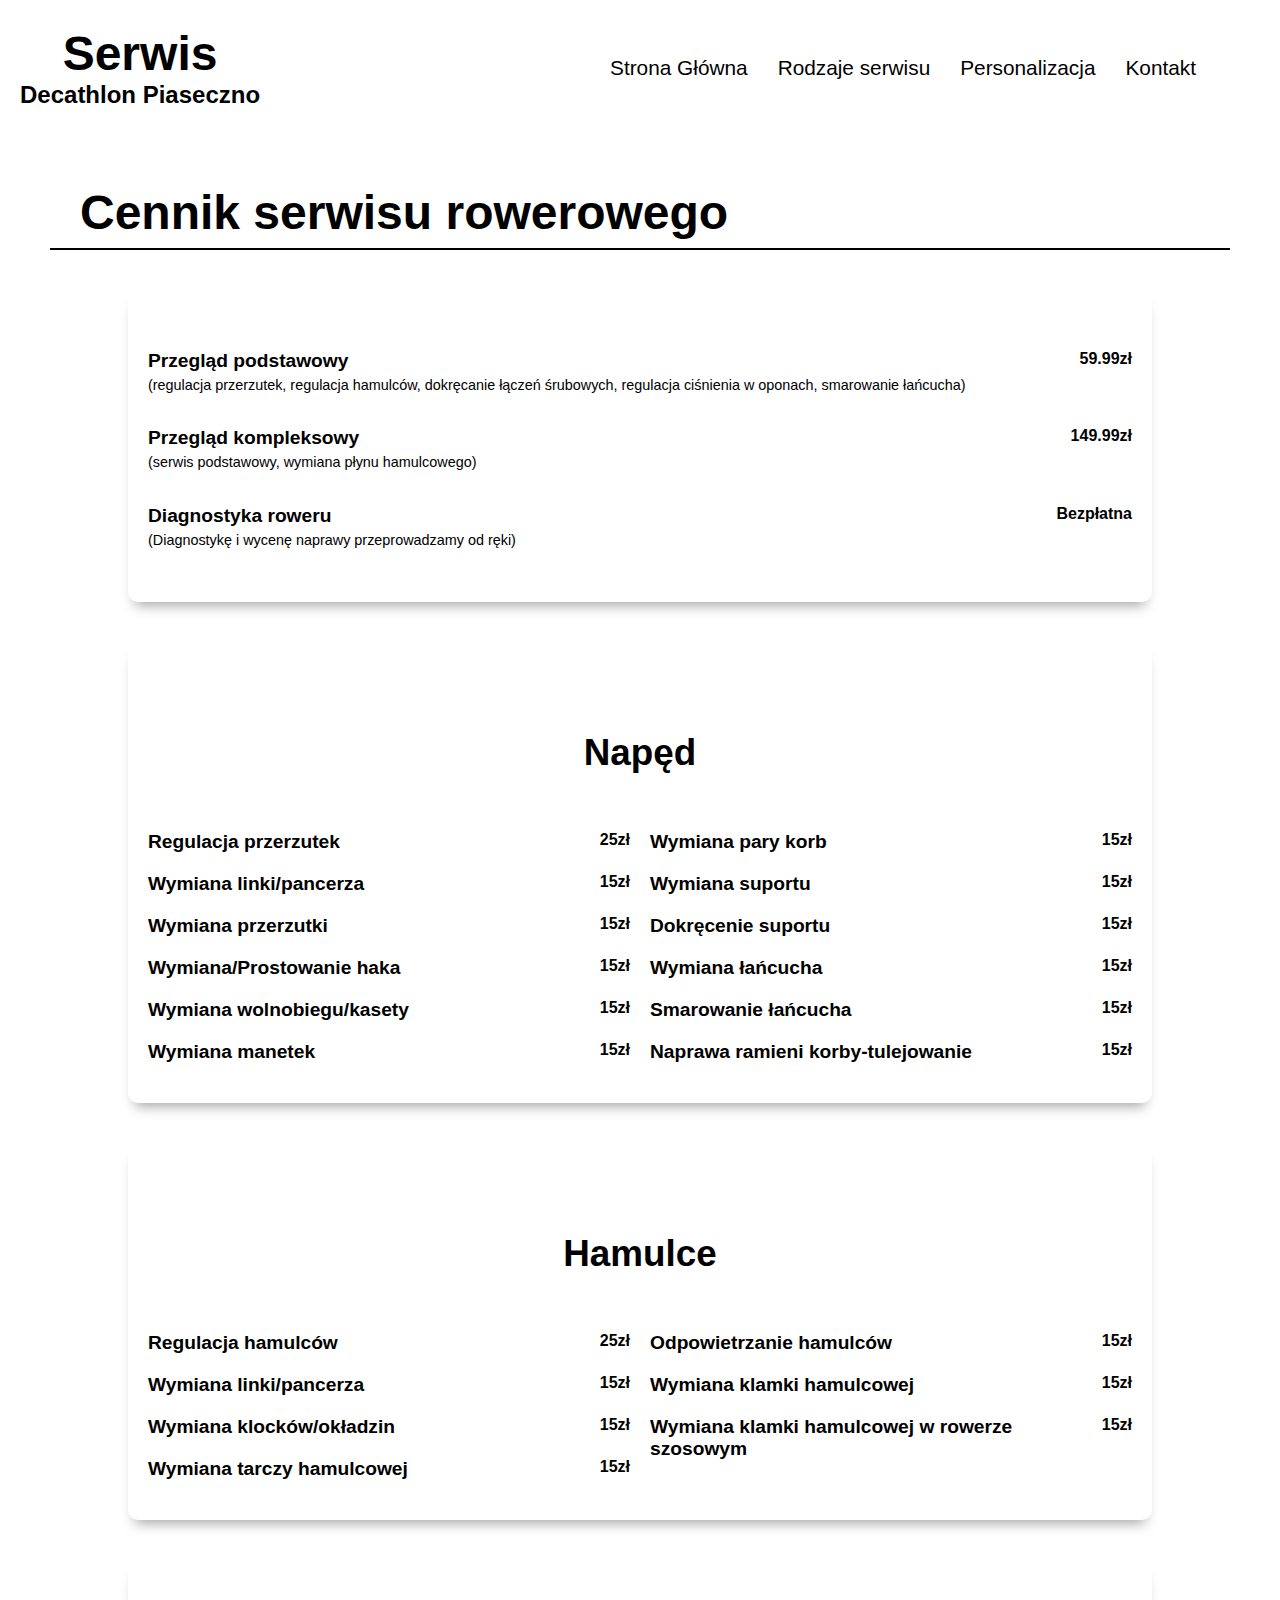
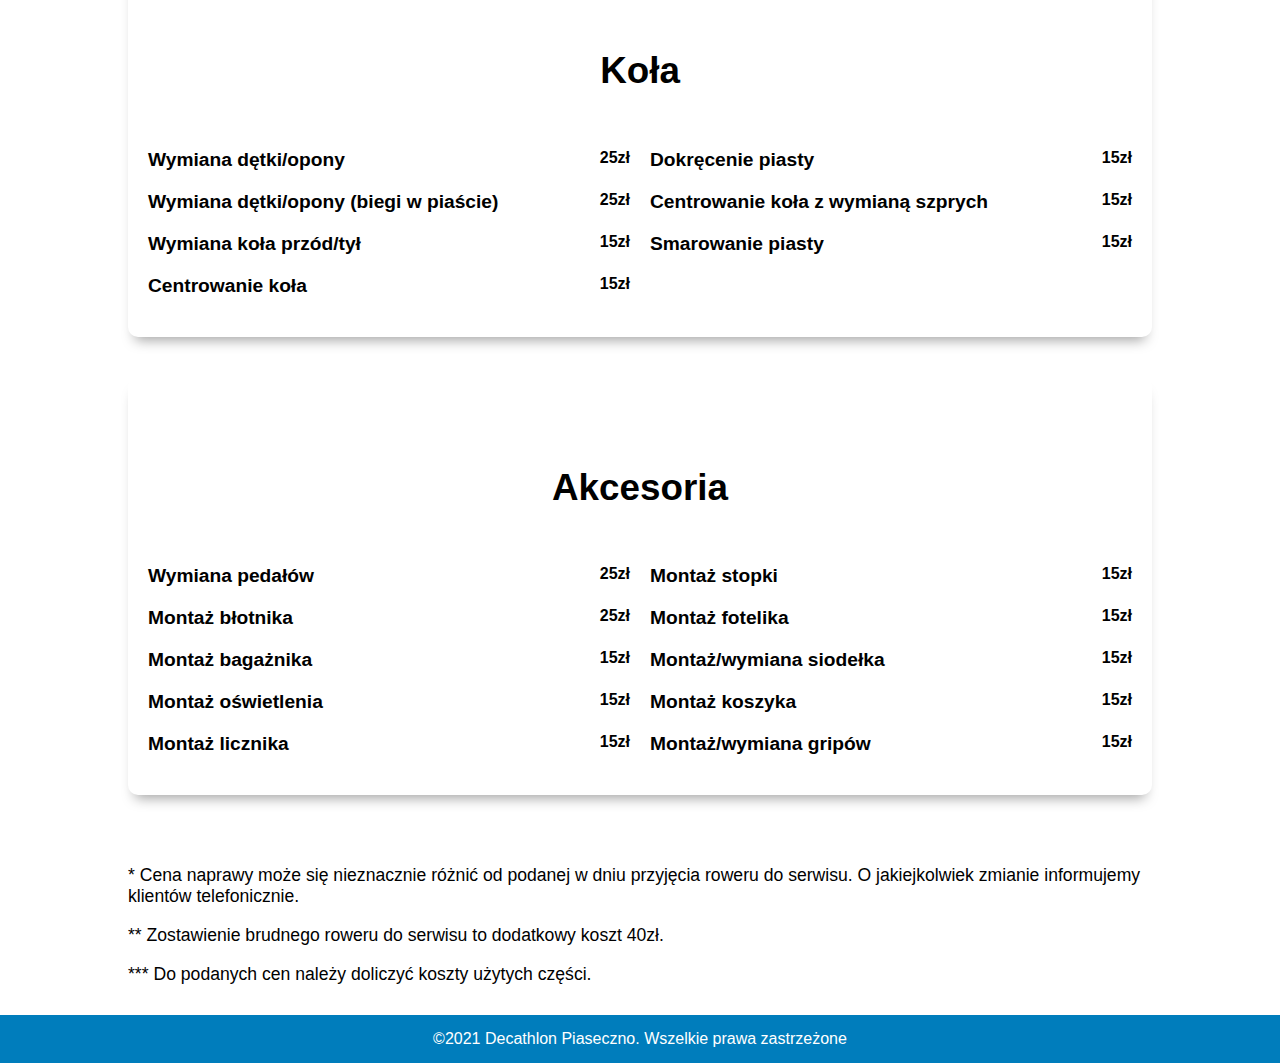
==== commit 586b57cd: "change link to span" ====
--- a/bikes.html
+++ b/bikes.html
@@ -30,8 +30,8 @@
                         <a class="navigation__itemLink" href="index.html">Strona Główna</a>
                     </li>
                     <li class="navigation__item">
-                        <a class="navigation__itemLink navigation__itemLink--special" href="#">Rodzaje serwisu
-                        </a>
+                        <span class="navigation__itemLink navigation__itemLink--special">Rodzaje serwisu
+                        </span>
                         <ul class="navigation__subcategories">
                             <li class="subcategories__item">
                                 <a class="subcategories__item--link" href="bikes.html">rowery</a>
@@ -54,9 +54,9 @@
                     <li class="navigation__item">
                         <a class="navigation__itemLink" href="perso.html">Personalizacja</a>
                     </li>
-                    <li class="navigation__item">
+                    <!-- <li class="navigation__item">
                         <a class="navigation__itemLink" href="people.html">Ekipa</a>
-                    </li>
+                    </li> -->
                     <li class="navigation__item">
                         <a class="navigation__itemLink" href="index.html#contact">Kontakt</a>
                     </li>
